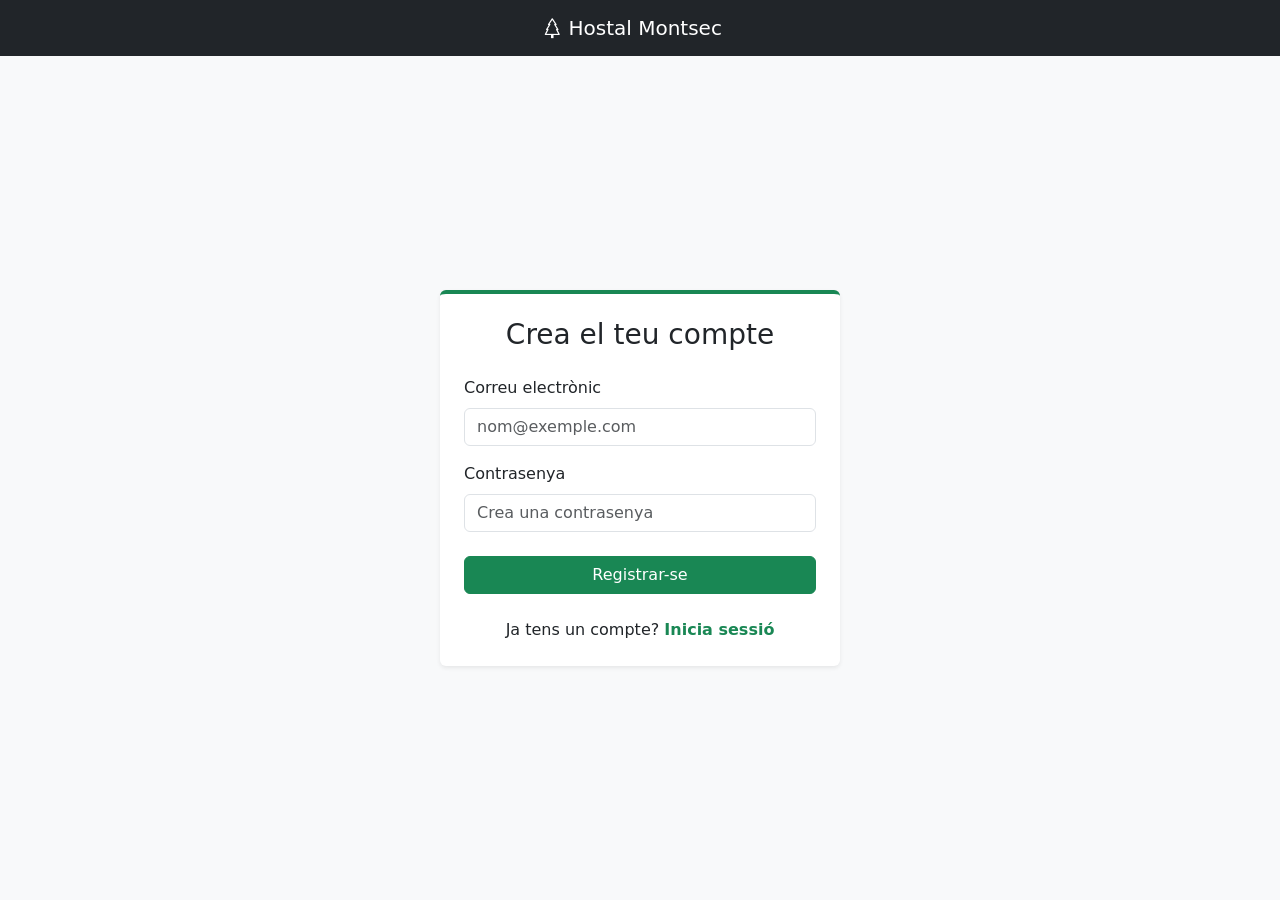
==== register.html @ d31f9980 "feat: add user registration page and logic" ====
<!DOCTYPE html>
<html lang="es">
<head>
    <meta charset="UTF-8">
    <meta name="viewport" content="width=device-width, initial-scale=1.0">
    <title>Hostal Montsec | Registre</title>
    <link href="https://cdn.jsdelivr.net/npm/bootstrap@5.3.0/dist/css/bootstrap.min.css" rel="stylesheet">
    <link rel="stylesheet" href="https://cdn.jsdelivr.net/npm/bootstrap-icons@1.11.1/font/bootstrap-icons.css">
    <style>
        body {
            background-color: #f8f9fa;
            height: 100vh;
            display: flex;
            flex-direction: column;
        }
        .register-container {
            flex: 1;
            display: flex;
            align-items: center;
            justify-content: center;
        }
        .card {
            border: none;
            border-top: 4px solid #198754;
        }
    </style>
</head>
<body>

    <!-- Navbar simplificado -->
    <nav class="navbar navbar-dark bg-dark">
        <div class="container justify-content-center">
            <a class="navbar-brand" href="index.html"><i class="bi bi-tree"></i> Hostal Montsec</a>
        </div>
    </nav>

    <div class="register-container">
        <div class="card shadow-sm p-4" style="width: 100%; max-width: 400px;">
            <h3 class="text-center mb-4">Crea el teu compte</h3>
            
            <div id="registerSuccess" class="alert alert-success d-none text-center">
                <i class="bi bi-check-circle"></i> Compte creat amb èxit! Redirigint...
            </div>
            
            <div id="registerError" class="alert alert-danger d-none text-center">
                <i class="bi bi-exclamation-triangle"></i> Error al crear el compte. Comprova les dades.
            </div>

            <form id="registerForm">
                <div class="mb-3">
                    <label for="regEmail" class="form-label">Correu electrònic</label>
                    <input type="email" class="form-control" id="regEmail" required placeholder="nom@exemple.com">
                </div>
                <div class="mb-4">
                    <label for="regPassword" class="form-label">Contrasenya</label>
                    <input type="password" class="form-control" id="regPassword" required placeholder="Crea una contrasenya">
                </div>
                <button type="submit" class="btn btn-success w-100 mb-3">Registrar-se</button>
            </form>
            
            <div class="text-center mt-2">
                <p class="mb-0">Ja tens un compte? <a href="login.html" class="text-success text-decoration-none fw-bold">Inicia sessió</a></p>
            </div>
        </div>
    </div>

    <script src="https://cdn.jsdelivr.net/npm/bootstrap@5.3.0/dist/js/bootstrap.bundle.min.js"></script>
    <script src="app.js"></script>
</body>
</html>
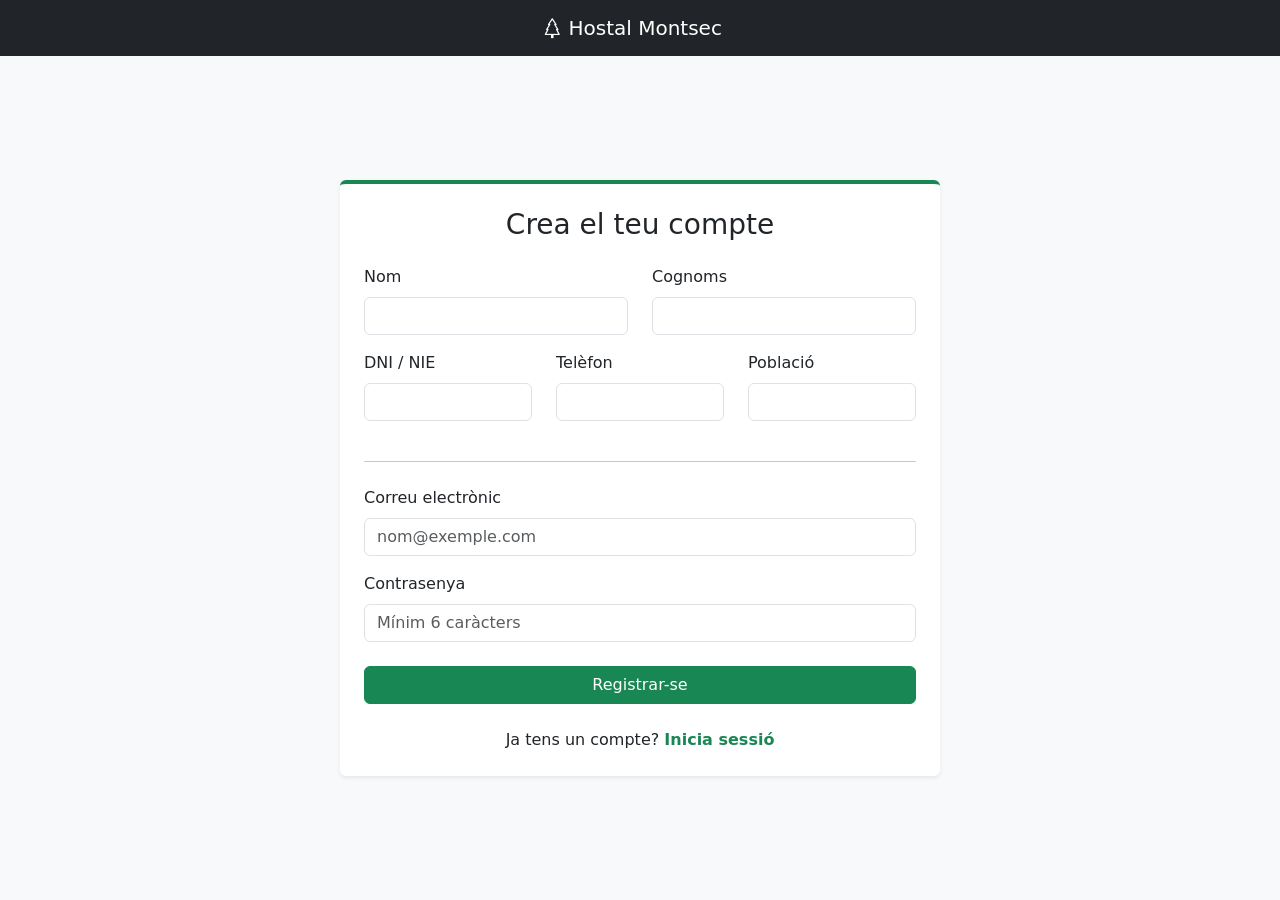
==== commit a83883f9: "feat: interfaz de reservas completada, auto-asignación y panel de administrador integrados" ====
--- a/register.html
+++ b/register.html
@@ -7,27 +7,13 @@
     <link href="https://cdn.jsdelivr.net/npm/bootstrap@5.3.0/dist/css/bootstrap.min.css" rel="stylesheet">
     <link rel="stylesheet" href="https://cdn.jsdelivr.net/npm/bootstrap-icons@1.11.1/font/bootstrap-icons.css">
     <style>
-        body {
-            background-color: #f8f9fa;
-            height: 100vh;
-            display: flex;
-            flex-direction: column;
-        }
-        .register-container {
-            flex: 1;
-            display: flex;
-            align-items: center;
-            justify-content: center;
-        }
-        .card {
-            border: none;
-            border-top: 4px solid #198754;
-        }
+        body { background-color: #f8f9fa; min-height: 100vh; display: flex; flex-direction: column; }
+        .register-container { flex: 1; display: flex; align-items: center; justify-content: center; padding: 2rem 0; }
+        .card { border: none; border-top: 4px solid #198754; }
     </style>
 </head>
 <body>
 
-    <!-- Navbar simplificado -->
     <nav class="navbar navbar-dark bg-dark">
         <div class="container justify-content-center">
             <a class="navbar-brand" href="index.html"><i class="bi bi-tree"></i> Hostal Montsec</a>
@@ -35,7 +21,7 @@
     </nav>
 
     <div class="register-container">
-        <div class="card shadow-sm p-4" style="width: 100%; max-width: 400px;">
+        <div class="card shadow-sm p-4" style="width: 100%; max-width: 600px;">
             <h3 class="text-center mb-4">Crea el teu compte</h3>
             
             <div id="registerSuccess" class="alert alert-success d-none text-center">
@@ -43,18 +29,51 @@
             </div>
             
             <div id="registerError" class="alert alert-danger d-none text-center">
-                <i class="bi bi-exclamation-triangle"></i> Error al crear el compte. Comprova les dades.
+                <i class="bi bi-exclamation-triangle"></i> <span>Error al crear el compte. Revisa les dades.</span>
             </div>
 
+            <!-- Formulario con validaciones HTML5 -->
             <form id="registerForm">
+                <div class="row">
+                    <div class="col-md-6 mb-3">
+                        <label for="regName" class="form-label">Nom</label>
+                        <input type="text" class="form-control" id="regName" required minlength="2">
+                    </div>
+                    <div class="col-md-6 mb-3">
+                        <label for="regSurname" class="form-label">Cognoms</label>
+                        <input type="text" class="form-control" id="regSurname" required minlength="2">
+                    </div>
+                </div>
+
+                <div class="row">
+                    <div class="col-md-4 mb-3">
+                        <label for="regDni" class="form-label">DNI / NIE</label>
+                        <!-- Obligamos a que tenga exactamente 9 caracteres -->
+                        <input type="text" class="form-control" id="regDni" required minlength="9" maxlength="9" title="Format: 8 números i 1 lletra">
+                    </div>
+                    <div class="col-md-4 mb-3">
+                        <label for="regPhone" class="form-label">Telèfon</label>
+                        <!-- Obligamos a que sean 9 números -->
+                        <input type="tel" class="form-control" id="regPhone" required pattern="[0-9]{9}" title="Ha de contenir exactament 9 números">
+                    </div>
+                    <div class="col-md-4 mb-3">
+                        <label for="regCity" class="form-label">Població</label>
+                        <input type="text" class="form-control" id="regCity" required>
+                    </div>
+                </div>
+
+                <hr class="my-4">
+
                 <div class="mb-3">
                     <label for="regEmail" class="form-label">Correu electrònic</label>
                     <input type="email" class="form-control" id="regEmail" required placeholder="nom@exemple.com">
                 </div>
                 <div class="mb-4">
                     <label for="regPassword" class="form-label">Contrasenya</label>
-                    <input type="password" class="form-control" id="regPassword" required placeholder="Crea una contrasenya">
+                    <!-- Obligamos a que la contraseña tenga mínimo 6 caracteres -->
+                    <input type="password" class="form-control" id="regPassword" required minlength="6" placeholder="Mínim 6 caràcters">
                 </div>
+                
                 <button type="submit" class="btn btn-success w-100 mb-3">Registrar-se</button>
             </form>
             
